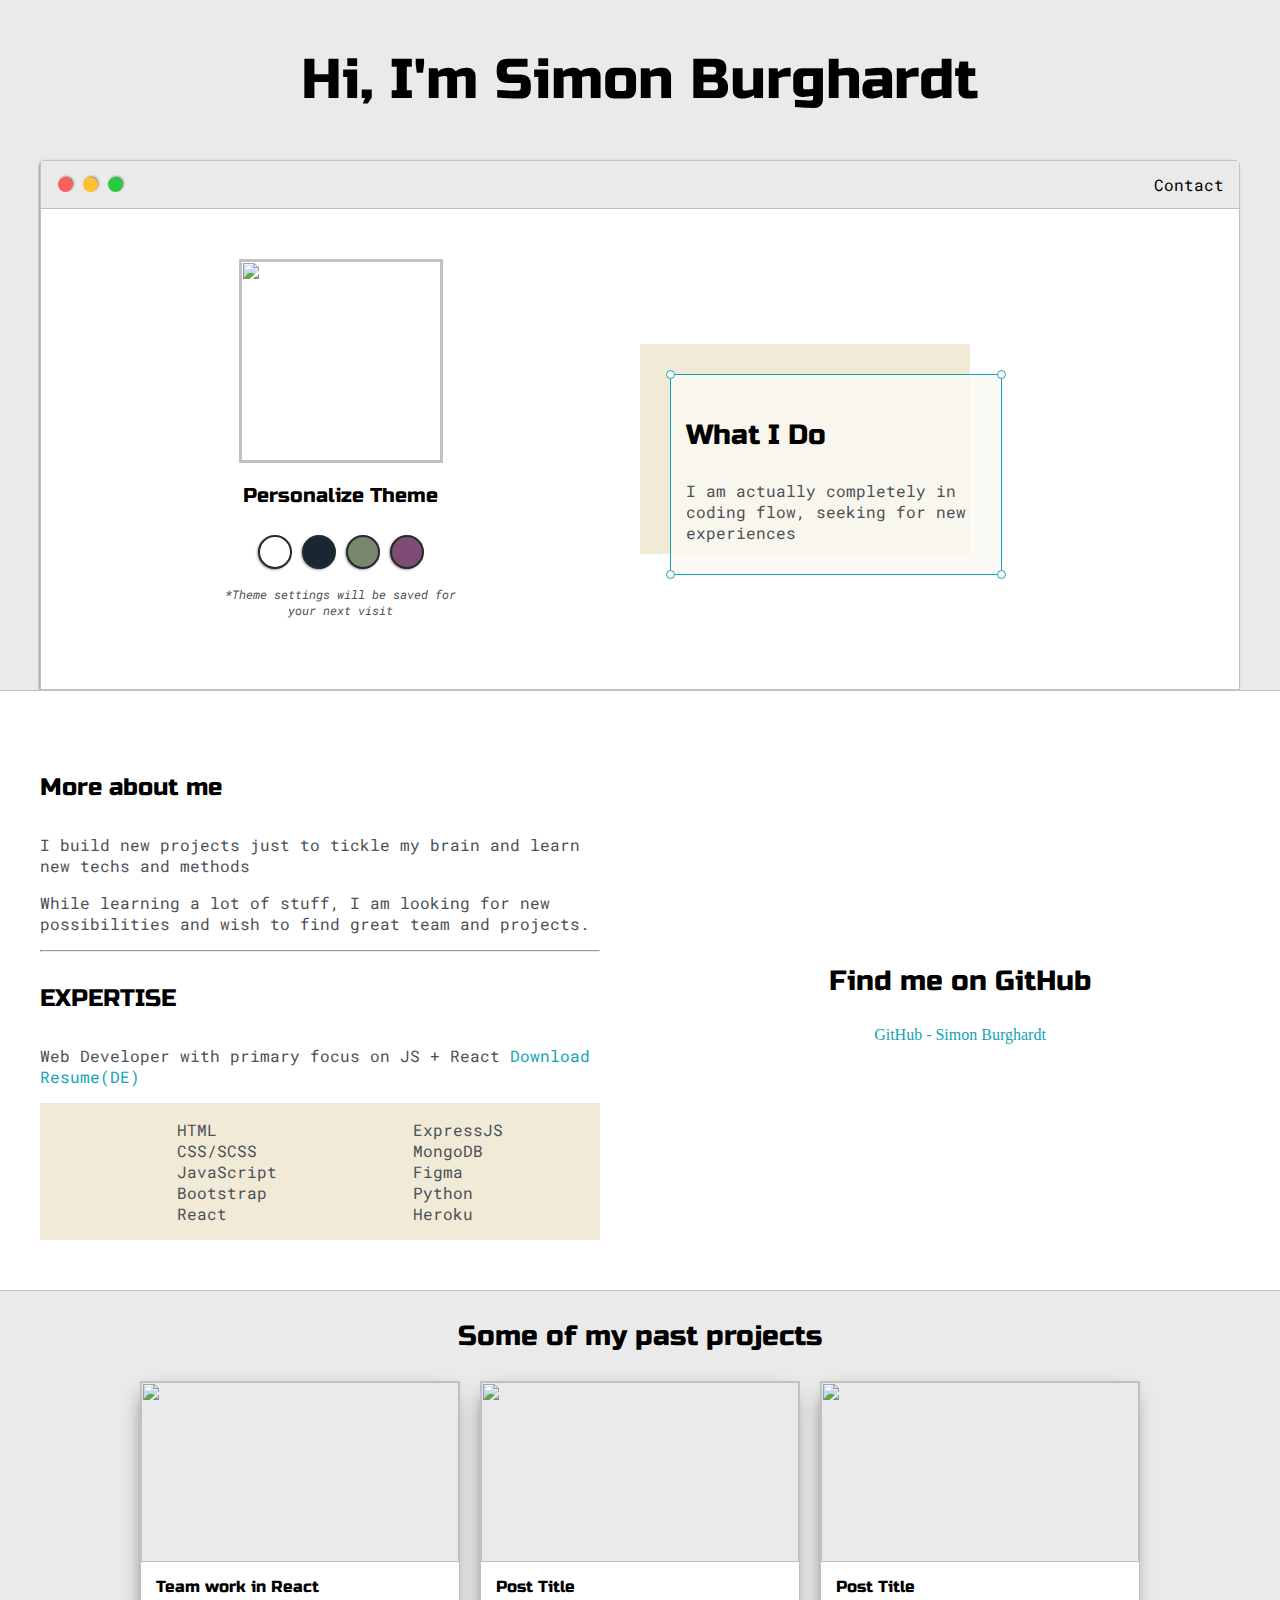
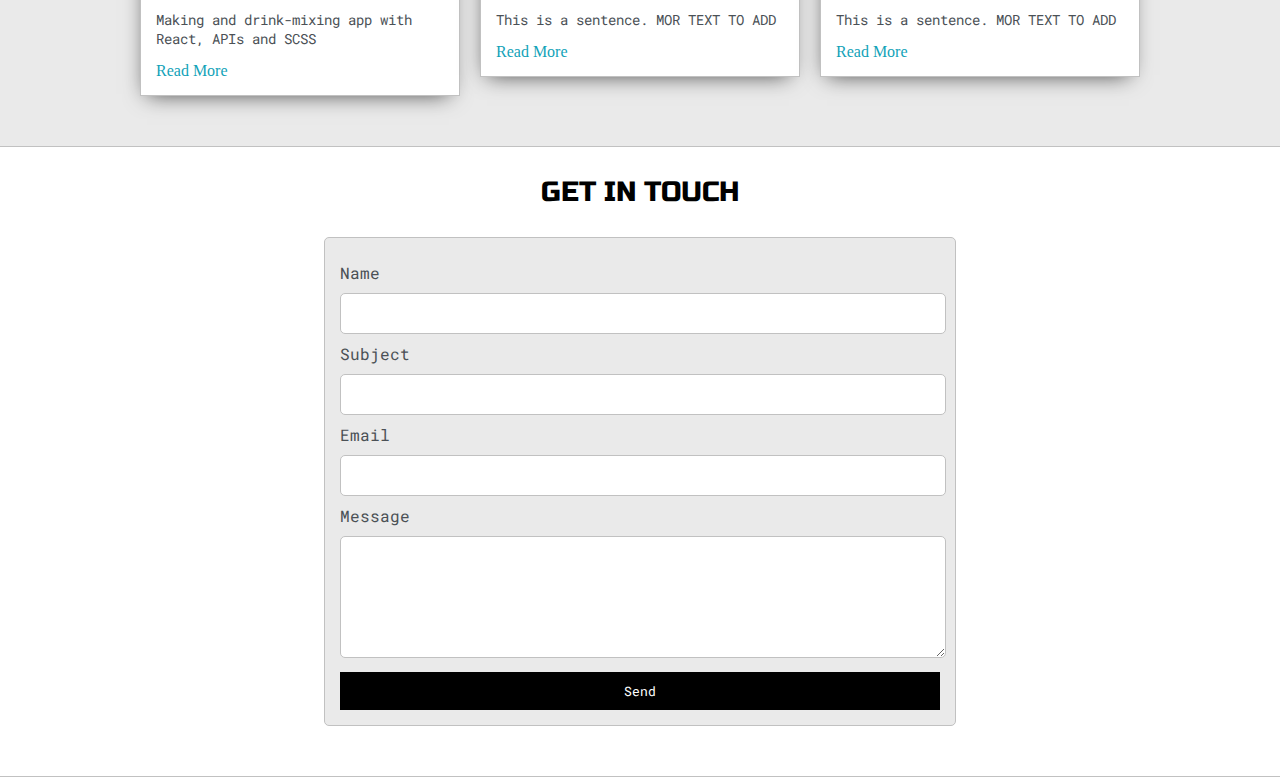
==== index.html @ 03b5e8c7 "js done" ====
<!DOCTYPE html>
<html lang="en">

<head>
    <meta charset="UTF-8">
    <meta http-equiv="X-UA-Compatible" content="IE=edge">
    <meta name="viewport" content="width=device-width, initial-scale=1.0">


    <link href="https://fonts.googleapis.com/css2?family=Roboto+Mono:wght@500&family=Russo+One&display=swap" rel="stylesheet">


    <link rel="stylesheet" href="main.css">

    <link id="theme-style" rel="stylesheet" href="">


    <title>Simon B</title>
</head>

<body>

    <section class="style1">
        <div class="main-container">

            <!-- ********************* -->
            <!--    Headers            -->
            <!-- ********************* -->

            <div class="greeting-wrapper">
                <h1>Hi, I'm Simon Burghardt</h1>
            </div>

            <div class="intro-wrapper">
                <div class="nav-wrapper">
                    <div class="dots-wrapper">

                        <div class="browser-dot" id="dot-1"></div>
                        <div class="browser-dot" id="dot-2"></div>
                        <div class="browser-dot" id="dot-3"></div>

                    </div>

                    <ul id="navigation">

                        <li><a href="#contact-form">Contact</a></li>

                    </ul>
                </div>

                <!-- ********************* -->
                <!-- first Section left col -->
                <!-- ********************* -->


                <div class="left-column">
                    <img id="profile_pic" src="https://randomuser.me/api/portraits/men/22.jpg" alt="">
                    <h5 style="text-align: center; line-height: 0;">Personalize Theme</h5>

                    <div id="theme-options-wrapper">
                        <div data-mode="light" class="theme-dot" id="light-mode"></div>
                        <div data-mode="blue" class="theme-dot" id="blue-mode"></div>
                        <div data-mode="green" class="theme-dot" id="green-mode"></div>
                        <div data-mode="purple" class="theme-dot" id="purple-mode"></div>
                    </div>
                    <p id="settings-note">*Theme settings will be saved for <br> your next visit</p>
                </div>

                <!-- ********************* -->
                <!-- first Section right col -->
                <!-- ********************* -->

                <div class="right-column">

                    <div id="preview-shadow">

                        <div id="preview">

                            <div id="corner-tl" class="corner"></div>
                            <div id="corner-tr" class="corner"></div>

                            <h3>What I Do</h3>
                            <p>I am actually completely in coding flow, seeking for new experiences</p>

                            <div id="corner-bl" class="corner"></div>
                            <div id="corner-br" class="corner"></div>


                        </div>

                    </div>

                </div>
            </div>
        </div>
    </section>

    <!-- ********************* -->
    <!--    Section About      -->
    <!-- ********************* -->

    <section class="style2">
        <div class="main-container">

            <div class="about-wrapper">

                <div class="about-me">
                    <h4>More about me</h4>

                    <p>I build new projects just to tickle my brain and learn new techs and methods</p>

                    <p>While learning a lot of stuff, I am looking for new possibilities and wish to find great team and
                        projects. </p>

                    <hr>

                    <h4>EXPERTISE</h4>

                    <p>Web Developer with primary focus on JS + React <a target="_blank" href="#">Download
                            Resume(DE)</a> </p>

                    <div id="skills">
                        <ul>
                            <li>HTML</li>
                            <li>CSS/SCSS</li>
                            <li>JavaScript</li>
                            <li>Bootstrap</li>
                            <li>React</li>

                        </ul>
                        <ul>
                            <li>ExpressJS</li>
                            <li>MongoDB</li>
                            <li>Figma</li>
                            <li>Python</li>
                            <li>Heroku</li>

                        </ul>
                    </div>

                </div>



                <div class="social-links">
                    <img id="social_img"
                        src="https://images.unsplash.com/photo-1487058792275-0ad4aaf24ca7?ixid=MnwxMjA3fDB8MHxwaG90by1wYWdlfHx8fGVufDB8fHx8&ixlib=rb-1.2.1&auto=format&fit=crop&w=750&q=80"
                        alt="">
                    <h3>Find me on GitHub</h3>
                    <a target="_blank" href="https://github.com/Semburg">GitHub - Simon Burghardt</a>
                </div>

            </div>

        </div>

    </section>

    <!-- ********************* -->
    <!--    Section Projects      -->
    <!-- ********************* -->

    <section class="style1">
        <div class="main-container">

            <h3 style="text-align: center;">Some of my past projects</h3>

            <div class="post-wrapper">

                <div>

                    <div class="post">
                        <img class="thumbnail"
                            src="https://images.unsplash.com/photo-1461749280684-dccba630e2f6?ixid=MnwxMjA3fDB8MHxwaG90by1wYWdlfHx8fGVufDB8fHx8&ixlib=rb-1.2.1&auto=format&fit=crop&w=750&q=80"
                            alt="">
                        <div class="post-preview">
                            <h6 class="post-title">Team work in React</h6>
                            <p class="post-intro">Making and drink-mixing app with React, APIs and SCSS</p>
                            <a href="post.html">Read More</a>
                        </div>
                    </div>

                </div>

                <div>

                    <div class="post">
                        <img class="thumbnail"
                            src="https://images.unsplash.com/photo-1461749280684-dccba630e2f6?ixid=MnwxMjA3fDB8MHxwaG90by1wYWdlfHx8fGVufDB8fHx8&ixlib=rb-1.2.1&auto=format&fit=crop&w=750&q=80"
                            alt="">
                        <div class="post-preview">
                            <h6 class="post-title">Post Title</h6>
                            <p class="post-intro">This is a sentence. MOR TEXT TO ADD</p>
                            <a href="#">Read More</a>
                        </div>
                    </div>

                </div>

                <div>

                    <div class="post">
                        <img class="thumbnail"
                            src="https://images.unsplash.com/photo-1461749280684-dccba630e2f6?ixid=MnwxMjA3fDB8MHxwaG90by1wYWdlfHx8fGVufDB8fHx8&ixlib=rb-1.2.1&auto=format&fit=crop&w=750&q=80"
                            alt="">
                        <div class="post-preview">
                            <h6 class="post-title">Post Title</h6>
                            <p class="post-intro">This is a sentence. MOR TEXT TO ADD</p>
                            <a href="#">Read More</a>
                        </div>
                    </div>

                </div>


            </div>
        </div>
    </section>

    <!-- ********************* -->
    <!--    Section Contact Form      -->
    <!-- ********************* -->
    <section class="style2">
        <div class="main-container">

            <h3 style="text-align: center;">GET IN TOUCH</h3>

            <form id="contact-form">

                <label>Name</label>
                <input class="input-field" type="text" name="name">

                <label>Subject</label>
                <input class="input-field" type="text" name="subject">

                <label>Email</label>
                <input class="input-field" type="email" name="email">

                <label>Message</label>
                <textarea class="input-field" name="message"></textarea>


                <input id="submit-btn" type="submit" value="Send">

            </form>


        </div>
    </section>

    <script src="script.js"></script>
</body>

</html>
---- main.css ----
/* *************************** */
/* *     STARTING CONFIG       */
/* *************************** */


:root{

    --mainColor: #eaeaea;
    --secondaryColor: #fff;

    --borderColor: #c1c1c1;

    --mainText: black;
    --secondaryText: #4b5156;

    --themeDotBorder: #24292e;

    --prevewBg: rgb(251, 249, 243, 0.8);
    --previewShadow: #f0ead6;

    --btnColor: black;
}


html, body {
    margin: 0;
    padding: 0;
}

body *{
    transition: .3s;
}

h1, h2, h3, h4, h5, h6, strong{
    color: var(--mainText);
    font-family: 'Russo One', sans-serif;
    font-weight: 500;
}

p, li, span, label, input, textarea{
    color: var(--secondaryText);
    font-family: 'Roboto Mono', monospace;
}

a{
    text-decoration: none;
    color: #12a2b8;
}

ul{
    list-style: none;
}

h1 {font-size: 56px;}
h2 {font-size: 36px;}
h3 {font-size: 28px;}
h4 {font-size: 24px;}
h5 {font-size: 20px;}
h6 {font-size: 16px;}




/* *************************** */
/* *      Blocks styles        */
/* *************************** */

.style1{
    background-color: var(--mainColor);
    border-bottom: 1px solid var(--borderColor);
    overflow: auto;
}

.style2{
    background-color: var(--secondaryColor);
    border-bottom: 1px solid var(--borderColor);
    overflow: auto;
}

.main-container{
    width: 1200px;
    margin: 0 auto;
}



/* *************************** */
/* *     Headline and nav      */
/* *************************** */

.greeting-wrapper{
    display: grid;

    text-align: center;
    align-content: center;

    min-height: 10em;
}

.intro-wrapper{
    background-color: var(--secondaryColor);
    border: 1px solid var(--borderColor);
    border-radius: 5px 5px 0 0 ;

    box-shadow: -1px 1px 3px -1px rgba(0, 0,0,.75);

    display: grid;
    grid-template-columns: 1fr 1fr;
    grid-template-rows: 3em 30em;
    grid-template-areas: 
        'nav-wrapper nav-wrapper' 
        'left-column right-column'
    ;
    
}

.nav-wrapper{
    grid-area: nav-wrapper;
    border-bottom: 1px solid var(--borderColor);

    display: flex;
    justify-content: space-between;
    align-items: center;

    background-color: var(--mainColor);
}

#navigation{
    margin: 0;
    padding: 10px;
}

#navigation li{
    display: inline-block;
    margin-right: 5px;
    margin-left: 5px;
}

#navigation a{
    color: var(--mainText);
}

.dots-wrapper{
    display: flex;
    justify-content: space-around;
    padding: 12px;

}

#dot-1{
    background-color: #fc6058;
}
#dot-2{
    background-color: #fec02f;
}
#dot-3{
    background-color: #2aca3e;
}

.browser-dot{
    height: 15px;
    width: 15px;
    border-radius: 50%;
    margin: 5px;

    box-shadow: 1px -1px 3px -1px rgba(0, 0,0,.75);

}

/* *************************** */
/* *     First section - themes and what I am      */
/* *************************** */

.left-column{
    grid-area: left-column;
    padding-top: 50px;
    padding-bottom: 50px;
}

#profile_pic{
    display: block;
    margin: 0 auto;

    height: 200px;
    width: 200px;
    object-fit: cover;
    border: 2px solid var(--borderColor);
}

#theme-options-wrapper{
    display: flex;
    justify-content: center;
}

.theme-dot{
    background-color: #ccc;
    width: 30px;
    height: 30px;
    border-radius: 50%;
    margin: 5px;
    border: 2px solid var(--themeDotBorder);

    box-shadow: -1px 1px 3px -1px rgba(0, 0,0,.75);
    cursor: pointer;

}

.theme-dot:hover{
    border-width: 5px;
}

#light-mode {
    background-color: #fff;
}
#blue-mode {
    background-color: #192734;
}
#green-mode {
    background-color: #78866b;
}
#purple-mode {
    background-color: #7e4c74;
}

#settings-note{
    font-size: 12px;
    font-style: italic;
    text-align: center;
}


/* RIGHT COLUMN OF FIRST SECTION */

.right-column{
    grid-area: right-column;
    display: grid;
    align-content: center;

    padding-top: 50px;
    padding-bottom: 50px;
}

#preview-shadow{
    background-color: var(--previewShadow);
    width: 300px;
    height: 180px;
    padding-left: 30px;
    padding-top: 30px;
}

#preview{
    width: 300px;
    border: 1.5px solid #17a2b8;
    background-color: var(--prevewBg);
    padding: 15px;
    position: relative;
}



.corner{
    width: 7px;
    height: 7px;
    border-radius: 50%;
    border: 1.5px solid #17a2b8;

    background-color: #fff;
    position: absolute;
}

#corner-tl{
    top: -5px;
    left: -5px;
}
#corner-tr{
    top: -5px;
    right: -5px;
}
#corner-br{
    bottom: -5px;
    right: -5px;
}
#corner-bl{
    bottom: -5px;
    left: -5px;
}


/* *************************** */
/* *     Section About      */
/* *************************** */

.about-wrapper{
    display: grid;
    grid-template-columns: repeat(auto-fit, minmax(320px, 1fr)) ;
    padding-bottom: 50px;
    padding-top: 50px;
    gap: 80px;
}

#skills{
    display: flex;
    justify-content: space-evenly;
    background-color: var(--previewShadow);
}

.social-links{
    display: grid;
    align-content: center ;
    text-align: center;
}

#social_img{
    width: 100%;
}


/* *************************** */
/* *     Section Projects      */
/* *************************** */

.post-wrapper{
    display: grid;
    grid-template-columns: repeat(auto-fit, 320px);
    gap: 20px;
    justify-content: center;
    padding-bottom: 50px;
}

.post{
    border: 1px solid var(--borderColor);
    box-shadow: -2px 7px 21px -9px rgba(0, 0,0,.75);

}

.thumbnail{
    display: block;
    width: 100%;
    height: 180px;
    object-fit: cover;
}

.post-preview{
    background-color: #fff;
    padding: 15px;
}

.post-title{
    color: black;
    margin: 0;
}

.post-intro{
    color: #4b5156;
    font-size: 14px;
}




/* *************************** */
/* *     Section Contact      */
/* *************************** */

#contact-form{
    display: block;
    max-width: 600px;
    margin: 0 auto;
    border: 1px solid var(--borderColor);
    padding: 15px;
    border-radius: 5px;
    background-color: var(--mainColor);
    margin-bottom: 50px;


}

#contact-form label{
    line-height: 2.5em;
}

#contact-form textarea{
    min-height: 100px;
    font-size: 14px;
}

.input-field{
    width: 100%;
    padding-top: 10px;
    padding-bottom: 10px;
    background-color: var(--secondaryColor);
    border-radius: 5px;
    border: 1px solid var(--borderColor);
    font-size: 14px;
}


#submit-btn{
    margin-top: 10px;
    width: 100%;
    padding-top: 10px;
    padding-bottom: 10px;
    color: #fff;
    background-color: var(--btnColor);
    border: none;
}

/* *************************** */
/* *     Responsives things      */
/* *************************** */

@media screen and (max-width:1200px){
    .main-container{
        width: 95%;
    }
}

@media screen and (max-width:800px){
  
    .intro-wrapper{
        
        grid-template-columns: 1fr;
        /* grid-template-rows: 3em 30em; */
        grid-template-areas: 
            'nav-wrapper' 
            'left-column'
            'right-column'
        ;
    }

    .right-column{
        justify-content: center;
    }
    
}
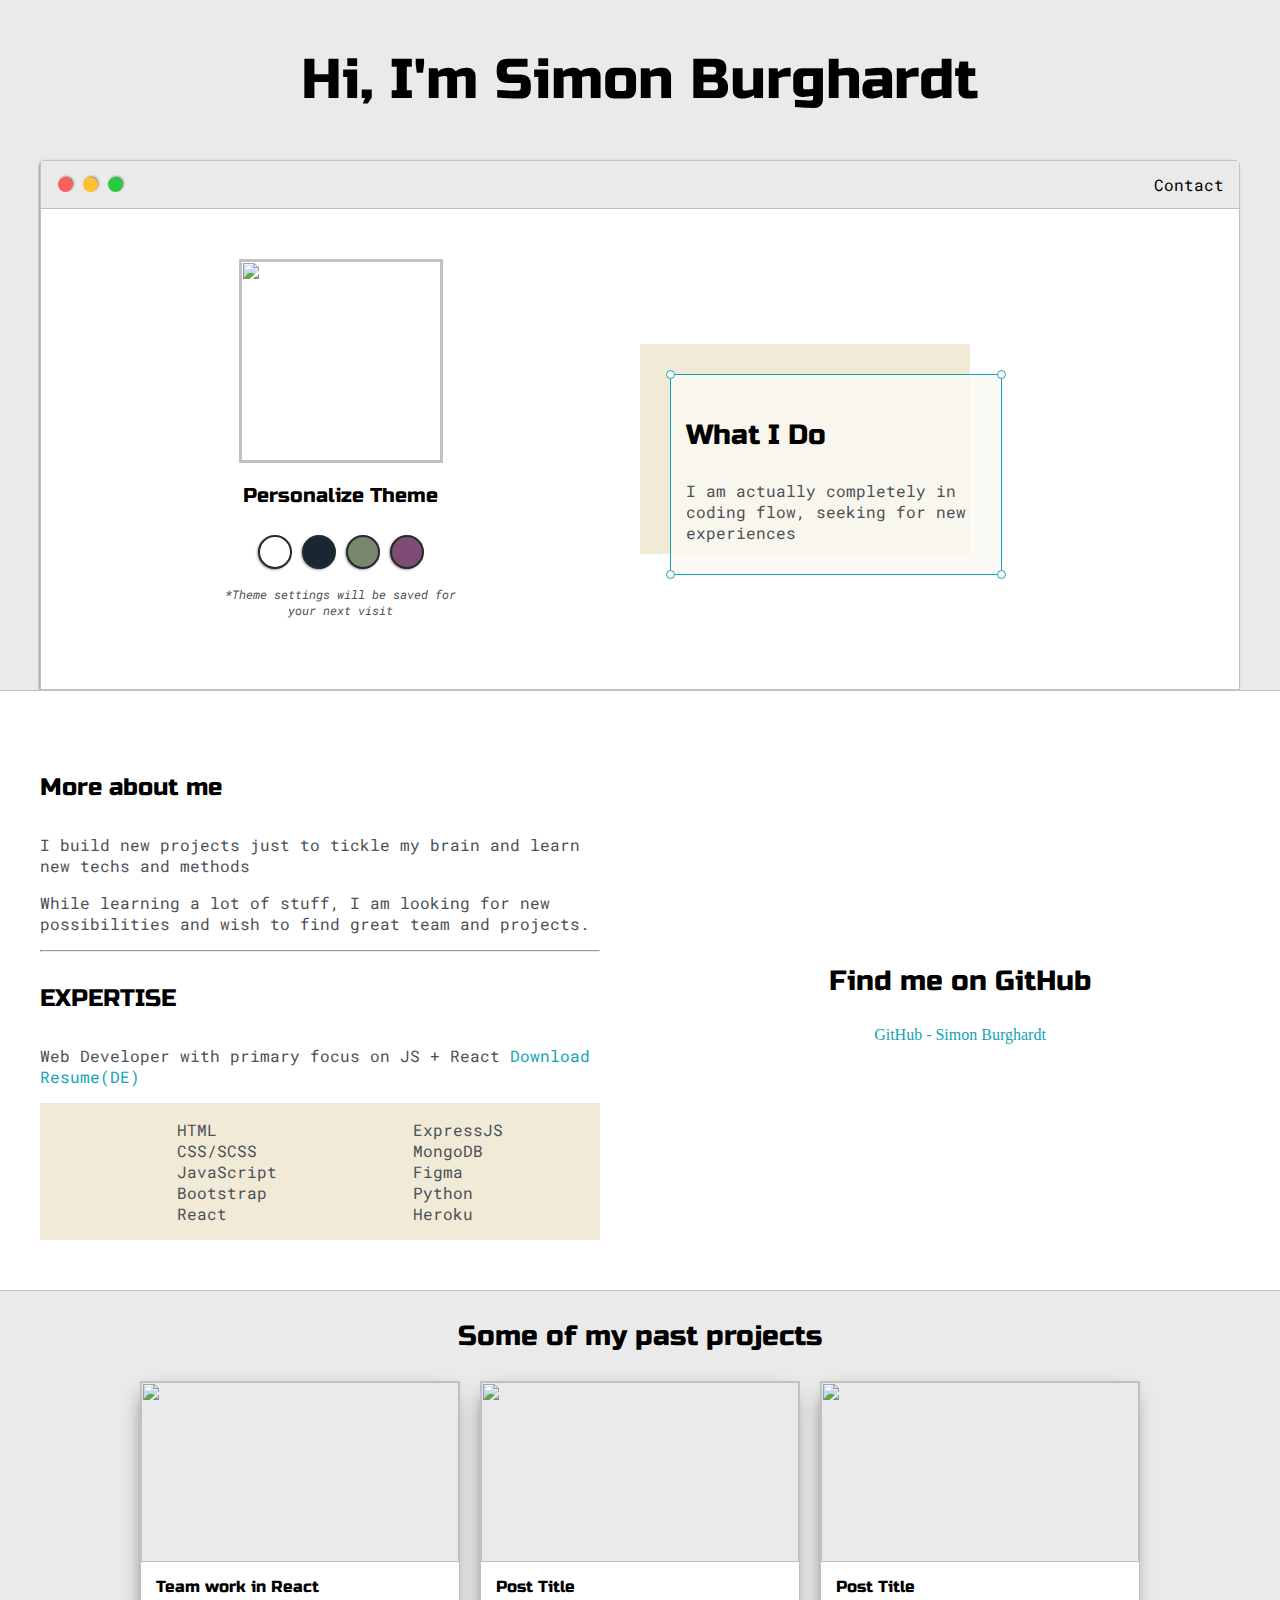
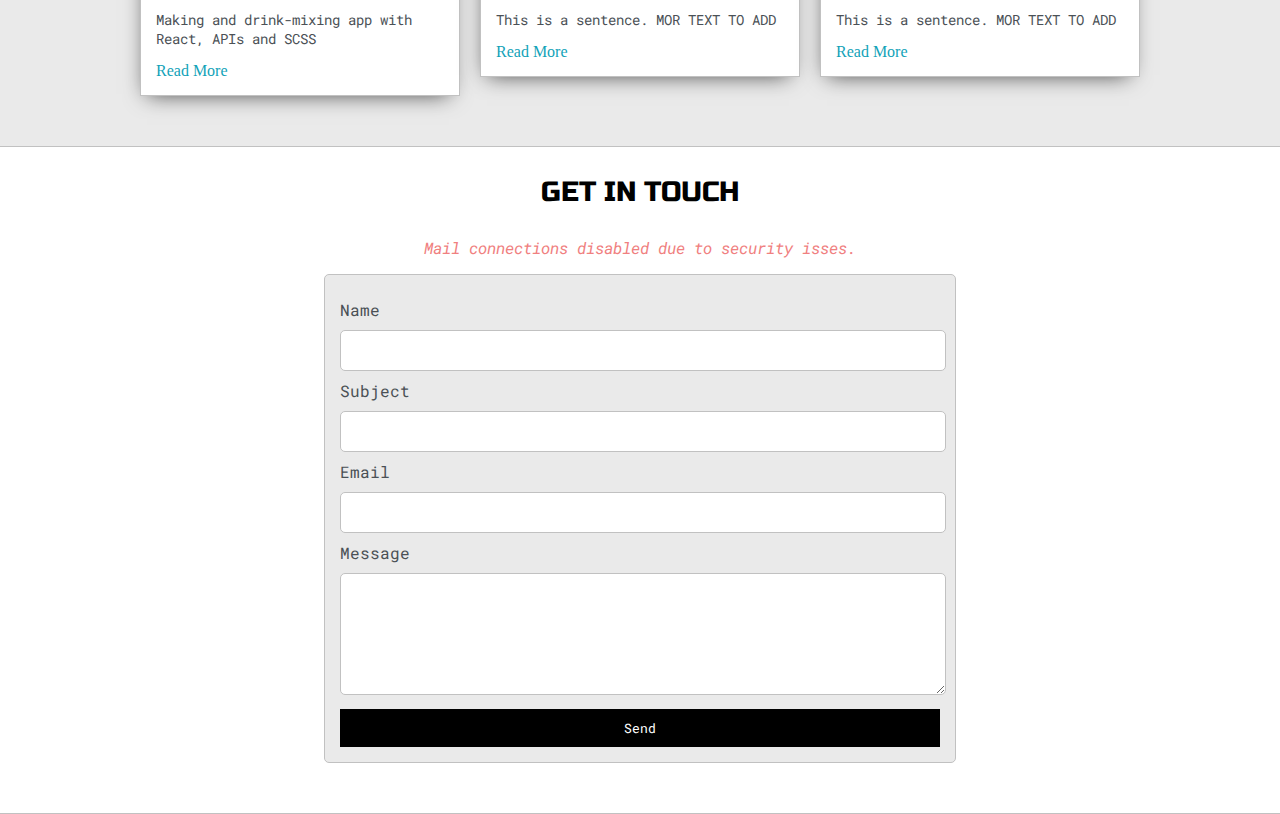
==== commit e88a9715: "some changes, disabled form email connection" ====
--- a/index.html
+++ b/index.html
@@ -224,20 +224,20 @@
         <div class="main-container">
 
             <h3 style="text-align: center;">GET IN TOUCH</h3>
-
-            <form id="contact-form">
+            <p class="disabled_form"><i>Mail connections disabled due to security isses.</i></p>
+            <form id="contact-form" mail-to>
 
                 <label>Name</label>
-                <input class="input-field" type="text" name="name">
+                <input class="input-field name" type="text" name="name">
 
                 <label>Subject</label>
-                <input class="input-field" type="text" name="subject">
+                <input class="input-field subect" type="text" name="subject">
 
                 <label>Email</label>
-                <input class="input-field" type="email" name="email">
+                <input class="input-field email" type="email" name="email">
 
                 <label>Message</label>
-                <textarea class="input-field" name="message"></textarea>
+                <textarea class="input-field textarea" name="message"></textarea>
 
 
                 <input id="submit-btn" type="submit" value="Send">
--- a/main.css
+++ b/main.css
@@ -376,6 +376,11 @@
 
 }
 
+.disabled_form{
+    text-align: center;
+    color: lightcoral;
+}
+
 #contact-form label{
     line-height: 2.5em;
 }
@@ -404,6 +409,15 @@
     color: #fff;
     background-color: var(--btnColor);
     border: none;
+}
+
+#submit-btn:active{
+    background-color: #345;
+    transform: scale(.99);
+}
+
+.input-field._error{
+    box-shadow: 0 0 15px red;
 }
 
 /* *************************** */
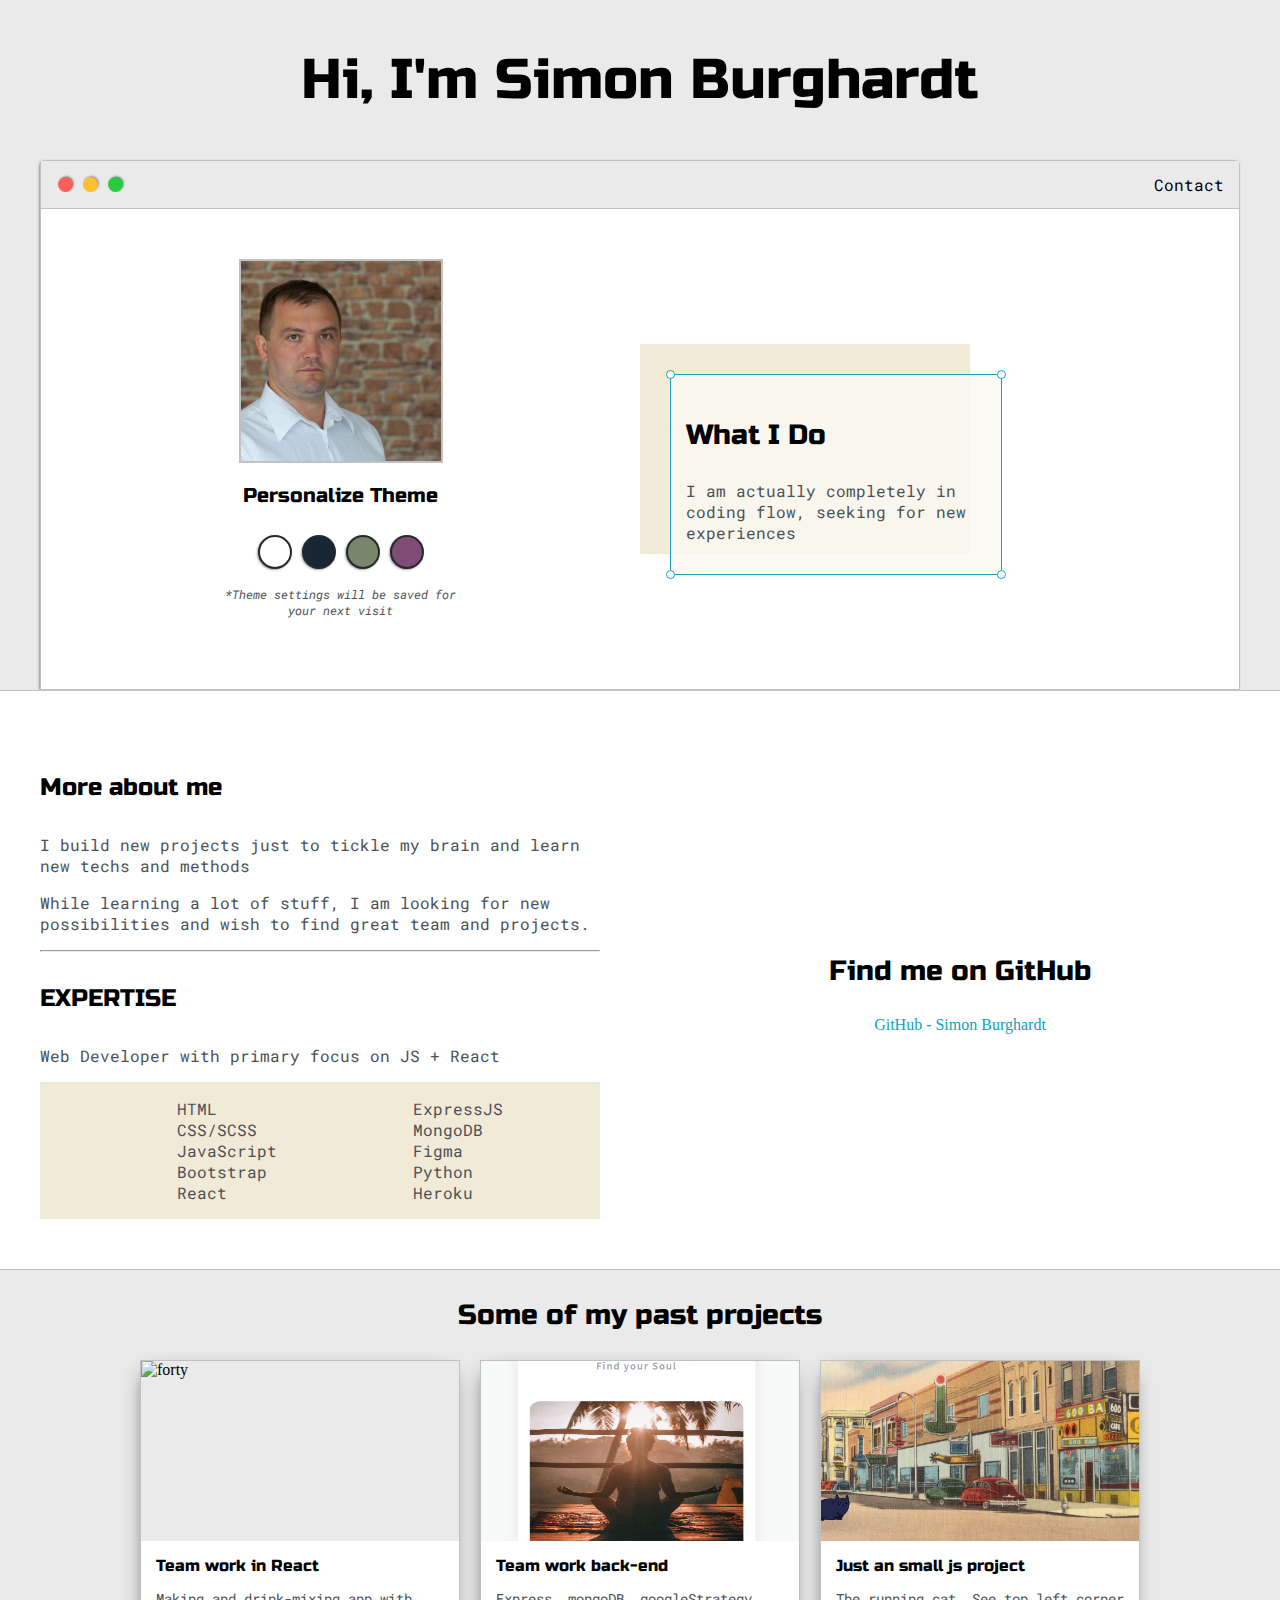
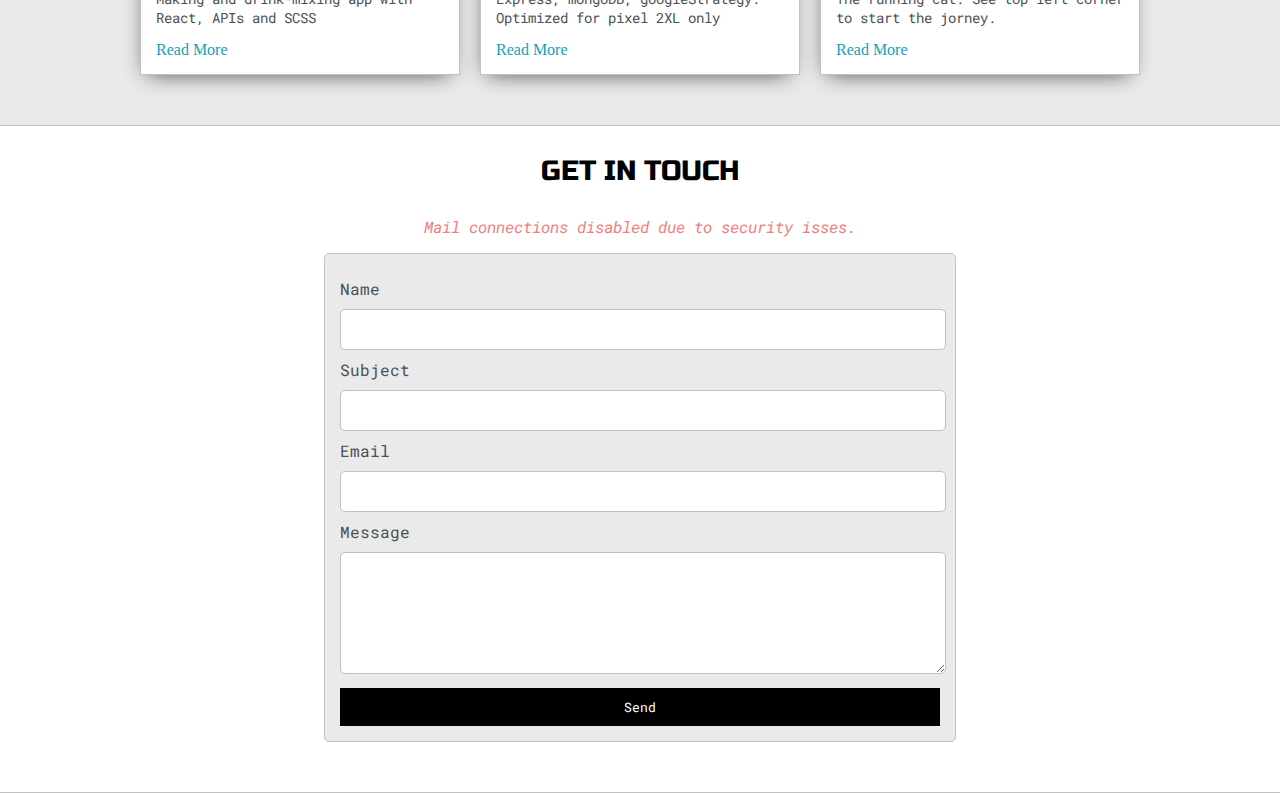
==== commit ba9f3d70: "done" ====
--- a/index.html
+++ b/index.html
@@ -54,7 +54,7 @@
 
 
                 <div class="left-column">
-                    <img id="profile_pic" src="https://randomuser.me/api/portraits/men/22.jpg" alt="">
+                    <img id="profile_pic" src="/src/sb-1.jpg" alt="">
                     <h5 style="text-align: center; line-height: 0;">Personalize Theme</h5>
 
                     <div id="theme-options-wrapper">
@@ -116,8 +116,8 @@
 
                     <h4>EXPERTISE</h4>
 
-                    <p>Web Developer with primary focus on JS + React <a target="_blank" href="#">Download
-                            Resume(DE)</a> </p>
+                    <p>Web Developer with primary focus on JS + React  <!-- <a target="_blank" href="#">Download
+                            Resume(DE)</a>  --> </p>
 
                     <div id="skills">
                         <ul>
@@ -171,8 +171,8 @@
 
                     <div class="post">
                         <img class="thumbnail"
-                            src="https://images.unsplash.com/photo-1461749280684-dccba630e2f6?ixid=MnwxMjA3fDB8MHxwaG90by1wYWdlfHx8fGVufDB8fHx8&ixlib=rb-1.2.1&auto=format&fit=crop&w=750&q=80"
-                            alt="">
+                            src="src/Capture.png"
+                            alt="forty">
                         <div class="post-preview">
                             <h6 class="post-title">Team work in React</h6>
                             <p class="post-intro">Making and drink-mixing app with React, APIs and SCSS</p>
@@ -186,27 +186,27 @@
 
                     <div class="post">
                         <img class="thumbnail"
-                            src="https://images.unsplash.com/photo-1461749280684-dccba630e2f6?ixid=MnwxMjA3fDB8MHxwaG90by1wYWdlfHx8fGVufDB8fHx8&ixlib=rb-1.2.1&auto=format&fit=crop&w=750&q=80"
+                            src="/src/silent.PNG"
+                            alt="silent">
+                        <div class="post-preview">
+                            <h6 class="post-title">Team work back-end</h6>
+                            <p class="post-intro">Express, mongoDB, googleStrategy. Optimized for pixel 2XL only </p>
+                            <a href="post2.html">Read More</a>
+                        </div>
+                    </div>
+
+                </div>
+
+                <div>
+
+                    <div class="post">
+                        <img class="thumbnail"
+                            src="/src/Cat.PNG"
                             alt="">
                         <div class="post-preview">
-                            <h6 class="post-title">Post Title</h6>
-                            <p class="post-intro">This is a sentence. MOR TEXT TO ADD</p>
-                            <a href="#">Read More</a>
-                        </div>
-                    </div>
-
-                </div>
-
-                <div>
-
-                    <div class="post">
-                        <img class="thumbnail"
-                            src="https://images.unsplash.com/photo-1461749280684-dccba630e2f6?ixid=MnwxMjA3fDB8MHxwaG90by1wYWdlfHx8fGVufDB8fHx8&ixlib=rb-1.2.1&auto=format&fit=crop&w=750&q=80"
-                            alt="">
-                        <div class="post-preview">
-                            <h6 class="post-title">Post Title</h6>
-                            <p class="post-intro">This is a sentence. MOR TEXT TO ADD</p>
-                            <a href="#">Read More</a>
+                            <h6 class="post-title">Just an small js project</h6>
+                            <p class="post-intro">The running cat. See top left corner to start the jorney.</p>
+                            <a href="post3.html">Read More</a>
                         </div>
                     </div>
 
--- a/main.css
+++ b/main.css
@@ -419,6 +419,47 @@
 .input-field._error{
     box-shadow: 0 0 15px red;
 }
+
+/* *************************** */
+/* *     Section for every Project - post.html etc       */
+/* *************************** */
+
+.main-container.project-page{
+    padding: 2rem;
+    margin-top: 1rem;
+    height: 80vh;
+    
+    border-radius: 10px;
+}
+
+
+.links-sources:hover{
+    color: rgb(73, 249, 255);
+    transition: all .7s;
+}
+
+#project-forty{
+    background: url("/src/Capture2.PNG") center center/cover no-repeat;
+}
+
+#project-yoga {
+    background: url("/src/silent.PNG") center center/cover no-repeat;
+}
+#wrapper-links{
+    background-color: #fff;
+    padding: 10px;
+    border-radius: 20px;
+    width: 300px;
+    border-right: rgb(216, 216, 216) 1px dashed;
+}
+
+#project-cat{
+    background: url("/src/Cat.PNG") center center/cover no-repeat;
+
+}
+
+
+
 
 /* *************************** */
 /* *     Responsives things      */
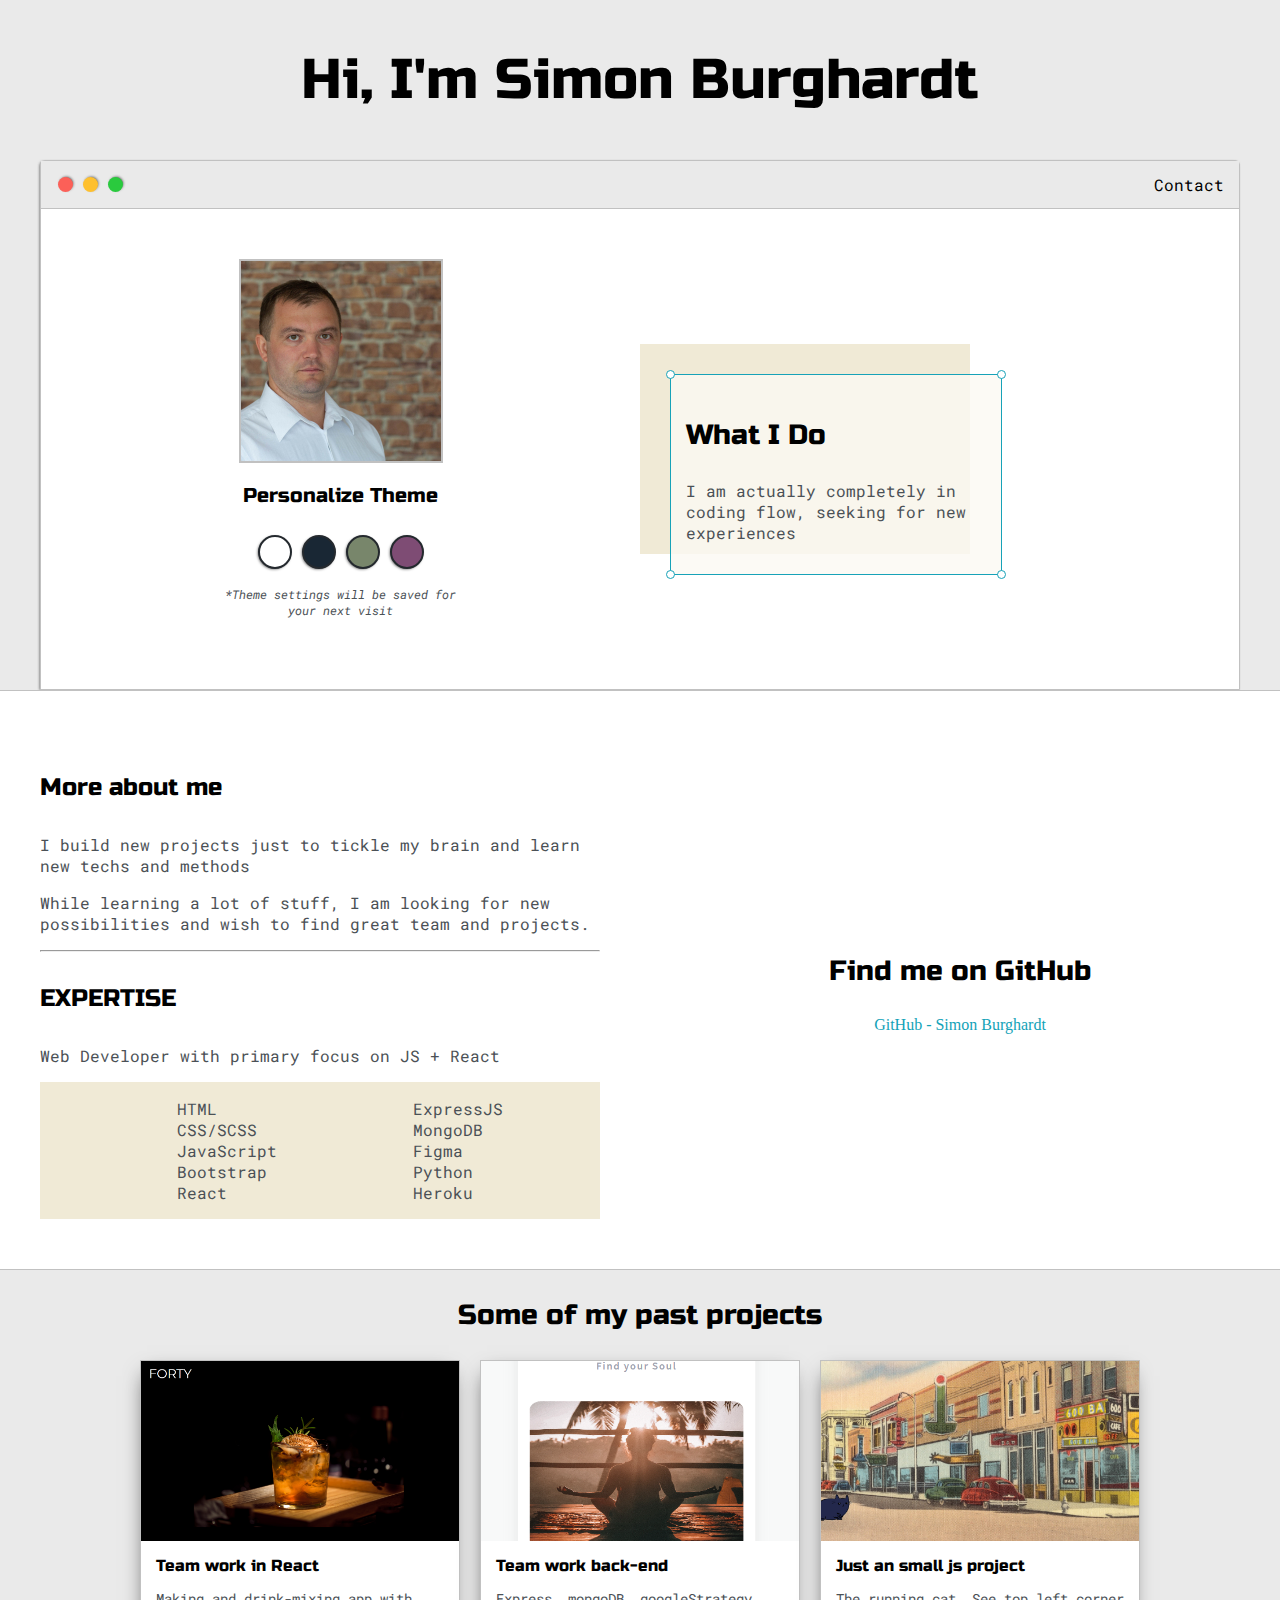
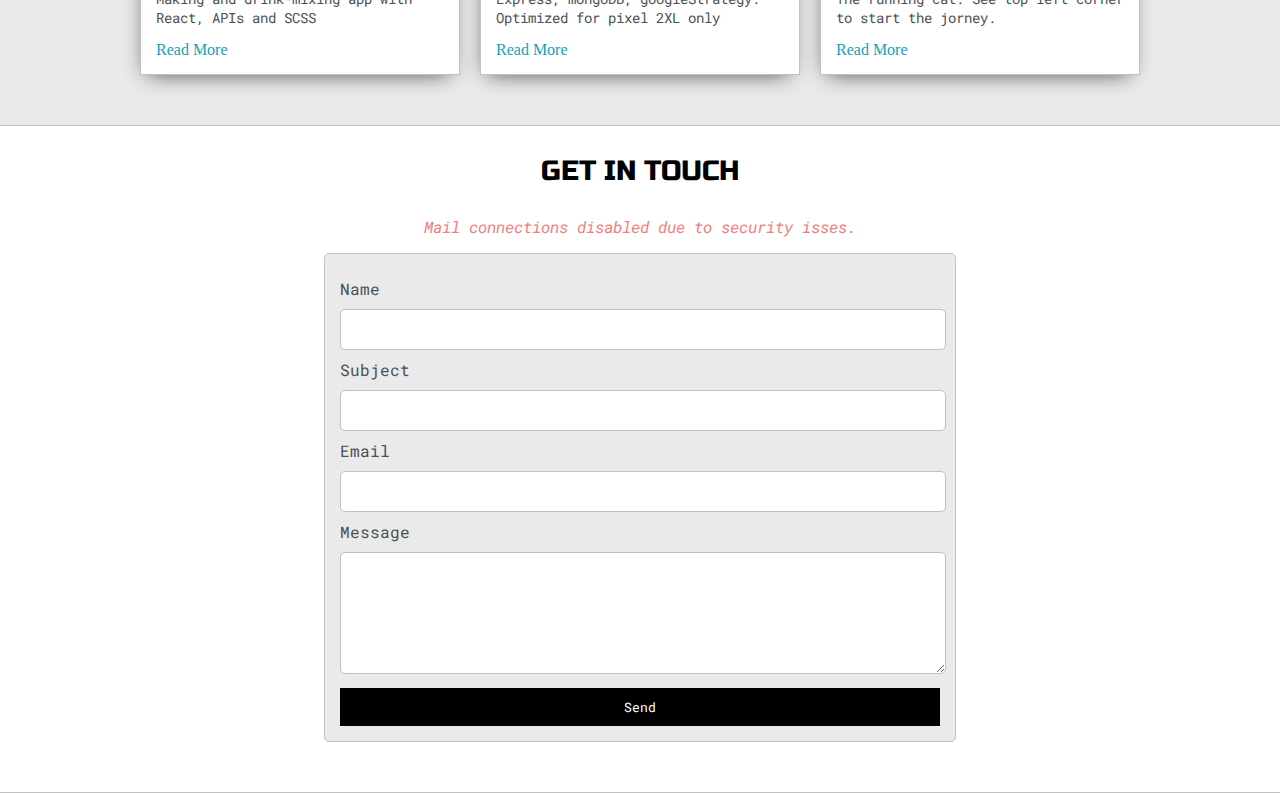
==== commit 69a36b2f: "check" ====
--- a/index.html
+++ b/index.html
@@ -171,7 +171,7 @@
 
                     <div class="post">
                         <img class="thumbnail"
-                            src="src/Capture.png"
+                            src="src/Capture.PNG"
                             alt="forty">
                         <div class="post-preview">
                             <h6 class="post-title">Team work in React</h6>
